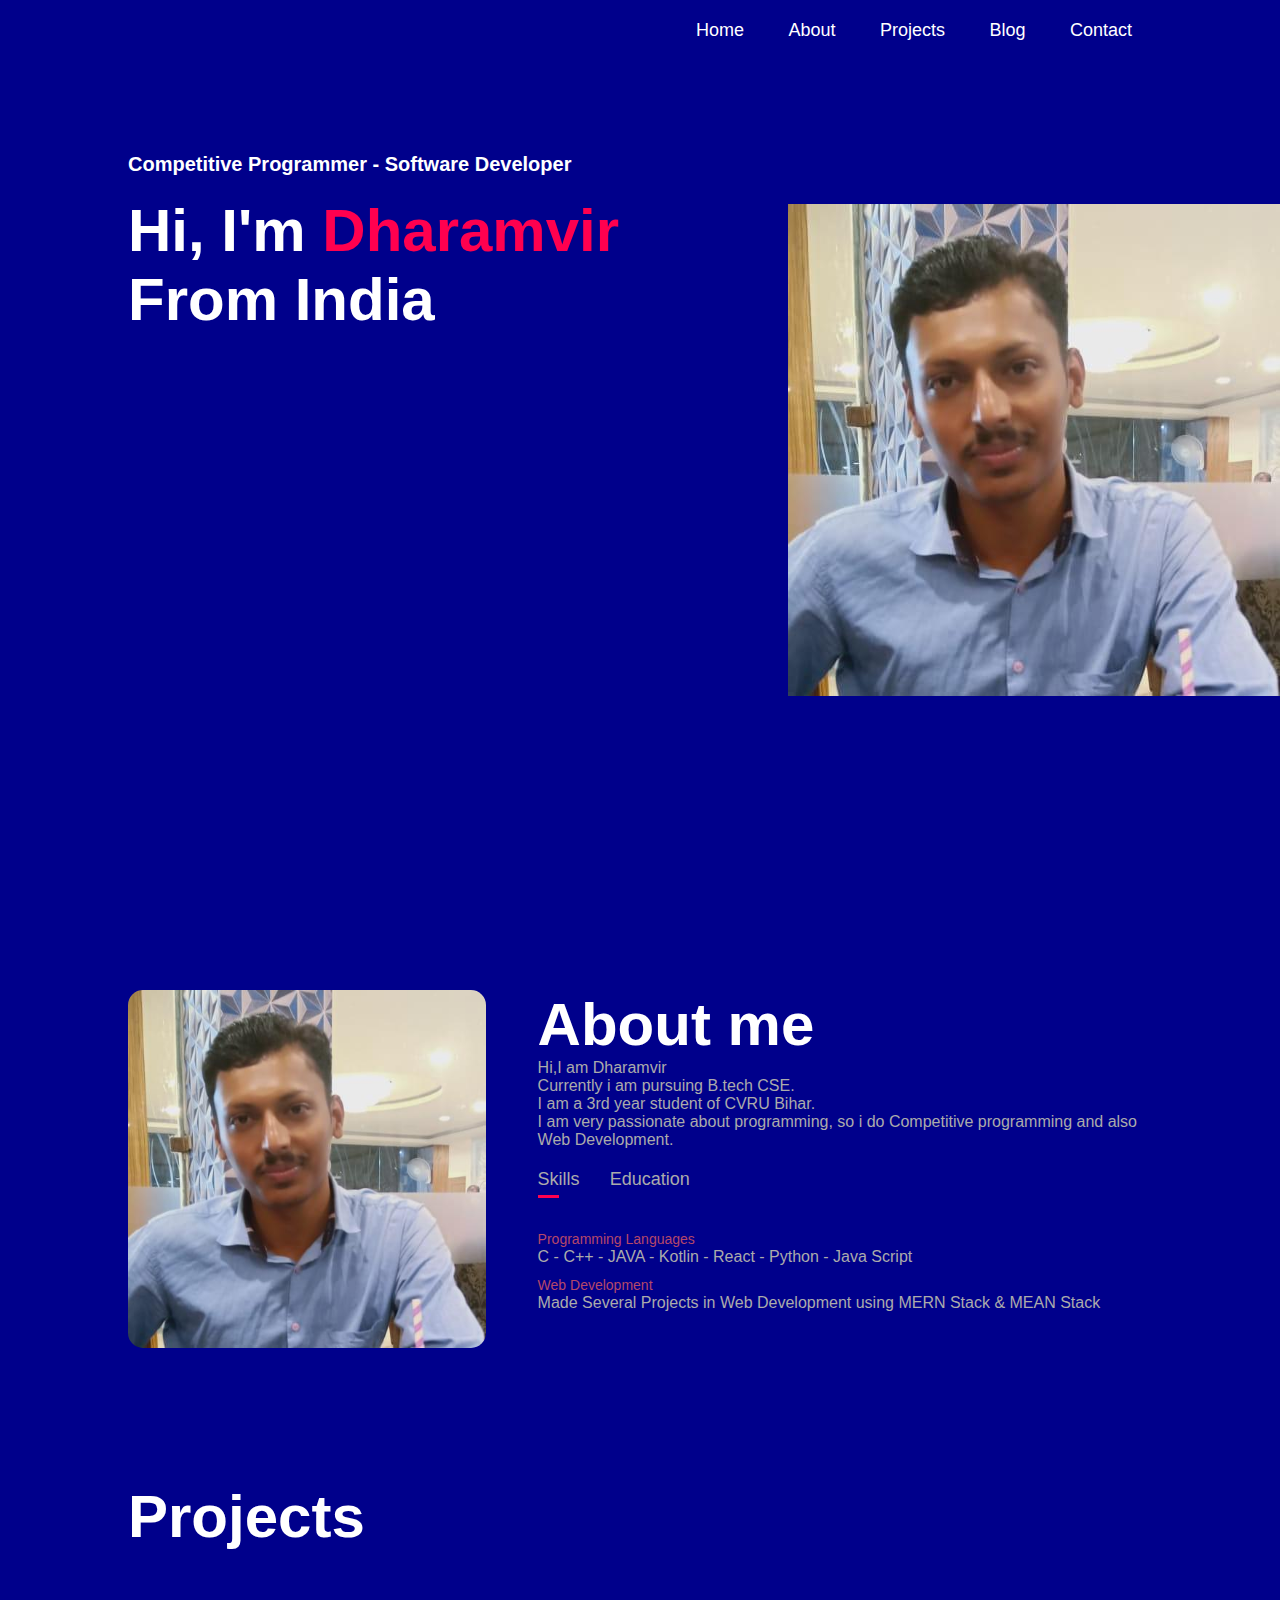
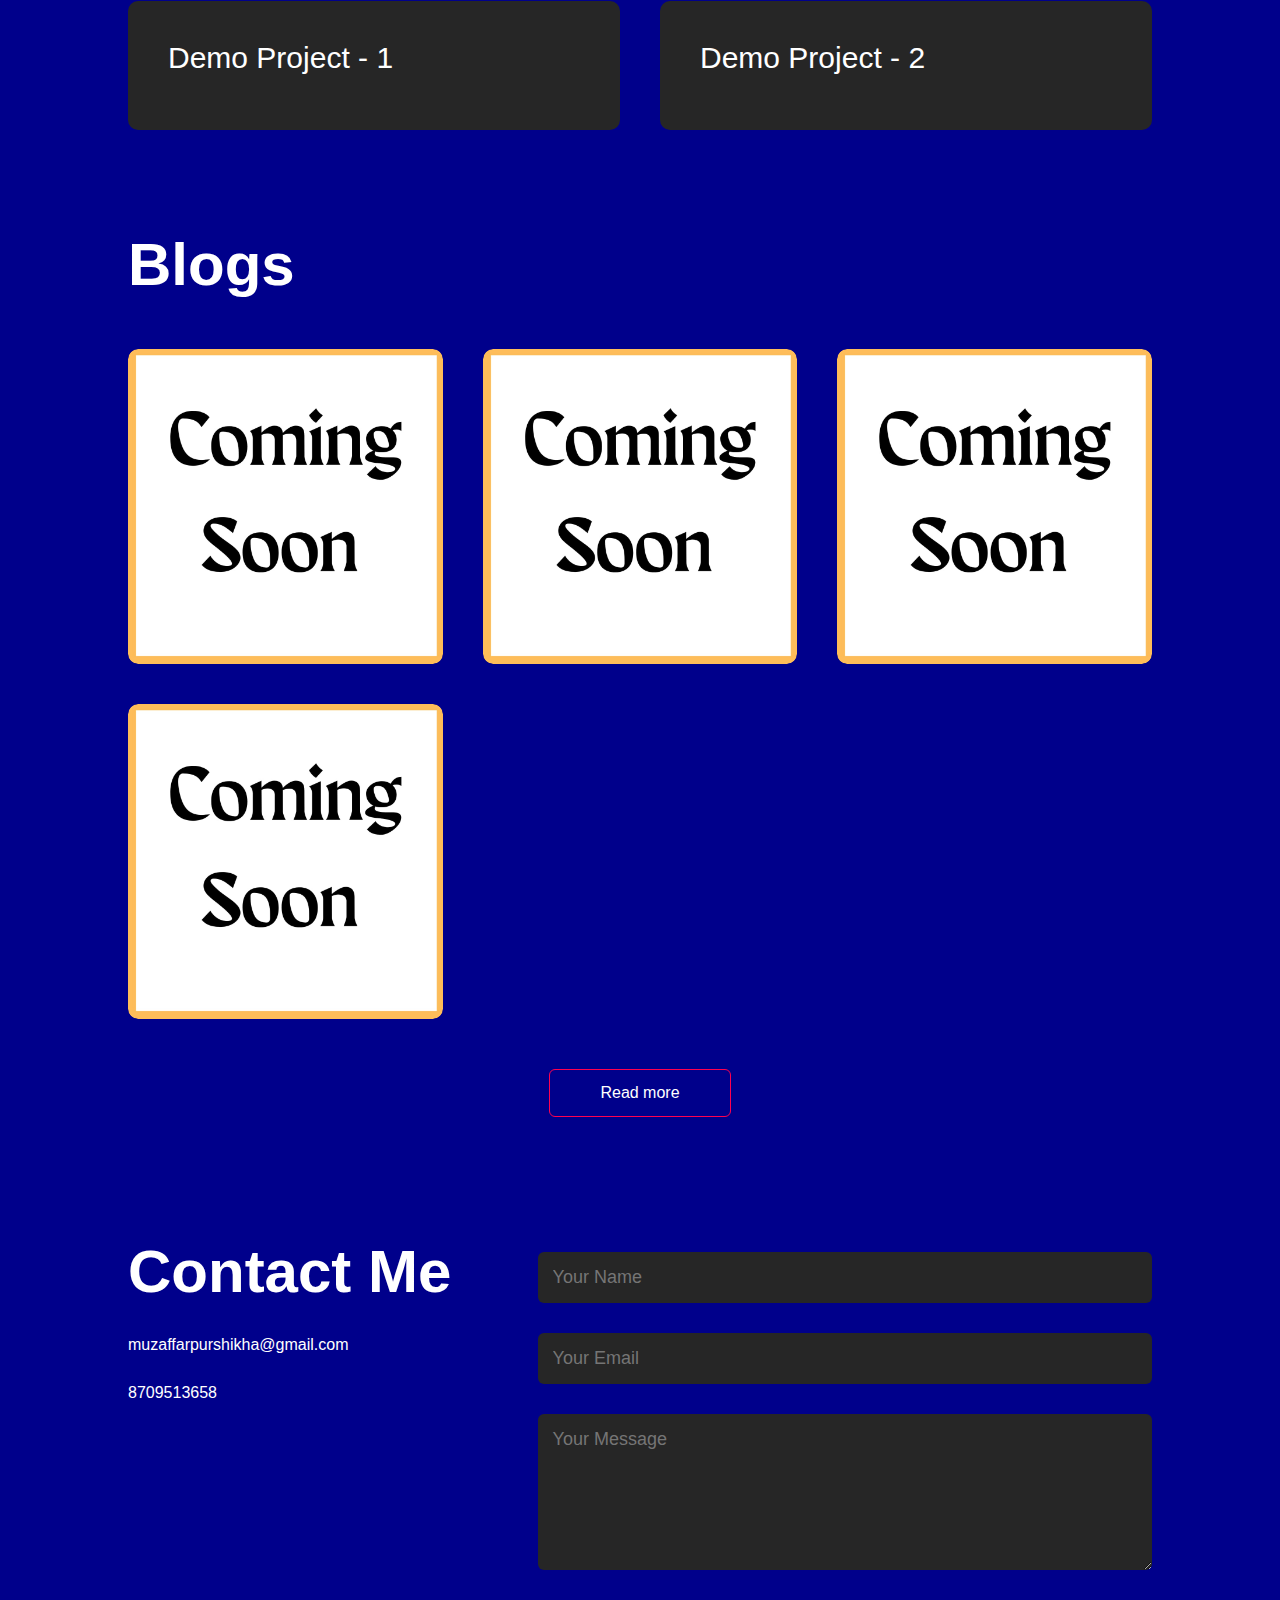
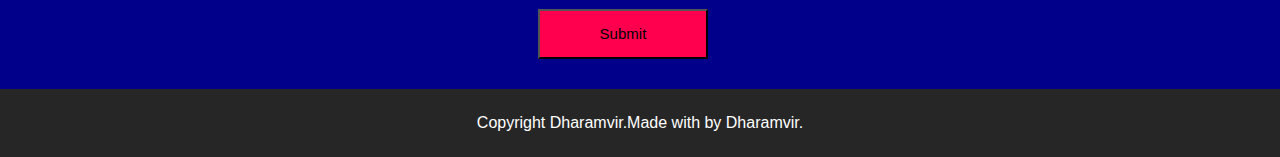
==== Task - 2/index.html @ 76e05f33 "1.0" ====
<!DOCTYPE html>
<html lang="en">
<head>
    <meta charset="UTF-8">
    <meta http-equiv="X-UA-Compatible" content="IE=edge">
    <meta name="viewport" content="width=device-width, initial-scale=1.0">
    <title>Dharamvir Kumar - Competitive Programmer - Software Developer</title>
    <link rel="stylesheet" href="style.css">
    <script src="https://kit.fontawesome.com/fb76f564b5.js" crossorigin="anonymous"></script>
</head>
<body>
    <div id="header">
        <div class="container">
            <nav>
                <img src="" alt=""  class="logo">    <!--   LOGO Image  -->
                <ul id="sidemenu">
                    <li><a href="#header">Home</a></li>
                    <li><a href="#about">About</a></li>
                    <li><a href="#Projects">Projects</a></li>
                    <li><a href="#blogs">Blog</a></li>
                    <li><a href="#contact">Contact</a></li>
                    <i class="fa-regular fa-square-xmark" onclick="closemenu()"></i>
                </ul>
                <i class="fa-solid fa-bars" onclick="openmenu()"></i>
            </nav>
            <div class="header-text">
                <b><p>Competitive Programmer - Software Developer</p></b>
                <h1>Hi, I'm <span>Dharamvir</span><br> From India</h1>
                
                
            </div>
        </div>

    </div>

    <!--    About Section -->

    <div id="about">   
        <div class="container">
            <div class="row">
                <div class="about-col-1">
                    <img src="Images/me.jpg" alt="">
                </div>
                <div class="about-col-2">
                    <h1 class="sub-title">About me</h1>
                    <p>Hi,I am Dharamvir<br>Currently i am pursuing B.tech CSE.<br> I am a 3rd year student of CVRU Bihar.<br>
                        I am very passionate about programming, so i do Competitive programming and also Web Development.</p>


                    <div class="tab-titles">
                    <p class="tab-links active-link" onclick="opentab('Skills')">Skills</p>
                    <p class="tab-links" onclick="opentab('Education')">Education</p>
                    </div>

                    <div class="tab-contents active-tab" id="Skills">
                        <ul>
                            <li><span>Programming Languages</span><br>C - C++ - JAVA - Kotlin - React - Python - Java Script</li>
                            <li><span>Web Development</span><br>Made Several Projects in Web Development using MERN Stack & MEAN Stack</li>
                        </ul>
                    </div>

                    <div class="tab-contents" id="Education">
                        <ul>
                            <li><span>B.tech CSE - </span><br>3rd Year Student of CVRU Bihar</li>
                           
                        </ul>
                    </div>
                </div>

            </div>
        </div>
    </div>


    <!-- -------------------------------------  Projects ----------------------------------- -->

<div id="Projects">
    <div class="container">
        <h1 class="sub-title">Projects</h1>
        <div class="Projects-list">
            <div>
                <h2>Demo Project - 1</h2>
                <!-- <p>Demo Project - 1</p> -->
            </div>

            <div>
                <h2>Demo Project - 2</h2>
                <!-- <p>Demo Project - 2</p> -->
            </div>



        </div>
    </div>
</div>


<!-- -------------------------------------  Blogs ----------------------------------- -->

<div id="blogs">
    <div class="container">
        <h1 class="sub-title">Blogs</h1>
        <div class="Blog-List">
            <div class="Blog">
                <img src="Images/1.jpg" alt="Blog Image">
                <div class="layer">
                    <h3>Demo Blog - 1</h3>
                </div>
            </div>
            <div class="Blog">
                <img src="Images/1.jpg" alt="Blog Image">
                <div class="layer">
                    <h3>Demo Blog - 2</h3>
                </div>
            </div>
            <div class="Blog">
                <img src="Images/1.jpg" alt="Blog Image">
                <div class="layer">
                    <h3>Demo Blog - 3</h3>
                </div>
            </div>
            <div class="Blog">
                <img src="Images/1.jpg" alt="Blog Image">
                <div class="layer">
                    <h3>Demo Blog - 4</h3>
                </div>
            </div>
        </div>
        <a href="#" class="btn">Read more</a>

    </div>
</div>


<!-- ---------------------------------------------------Contact----------------------------------------------- -->
<div id="contact">
    <div class="container">
        <div class="row">
            <div class="contact-left">
                <h1 class="sub-title">Contact Me</h1>
                <p><i class="fa-solid fa-paper-plane"></i> muzaffarpurshikha@gmail.com</p>
                <p><i class="fa-solid fa-phone"></i> 8709513658</p>
            </div>
            <div class="contact-right">
                <form name="submit-to-google-sheet">
                    <input type="text" name="Name" placeholder="Your Name" required>
                    <input type="email" name="Email" placeholder="Your Email" required>
                    <textarea name="Message" rows="6" placeholder="Your Message"></textarea>
                    <button type="submit" class="btn2">Submit</button>
                </form>
                <span id="msg"></span>
            </div>
        </div>
    </div>
    <div class="copyright">
        <p>Copyright <i-i1 class="fa-solid fa-copyright"></i-i1> Dharamvir.Made with <i class="fa-solid fa-heart"></i> by Dharamvir.</p>
    </div>
</div>




  <script>
           var tablinks = document.getElementsByClassName("tab-links");
           var tabcontents = document.getElementsByClassName("tab-contents");

           function opentab(tabname){
                for(tablink of tablinks){
                tablink.classList.remove("active-link");
            }
                for(tabcontent of tabcontents){
                    tabcontent.classList.remove("active-tab");
            }
            event.currentTarget.classList.add("active-link");
            document.getElementById(tabname).classList.add("active-tab");

           }
  </script>
   
   
   <script>
    var sidemenu = document.getElementById("sidemenu")

    function openmenu(){
        sidemenu.style.right = "0";
    }

    function closemenu(){
        sidemenu.style.right = "-200px";
    }



   </script>


  
  <script>
    const scriptURL = 'https://script.google.com/macros/s/AKfycbz1xo48dJMbzC2K7-EKOCONyKukElqr0mHlTJ-bc8PGH5NWUKYVqCxnxfApS96un3Vr/exec'
    const form = document.forms['submit-to-google-sheet']

    const msg = document.getElementById("msg")
  
    form.addEventListener('submit', e => {
      e.preventDefault()
      fetch(scriptURL, { method: 'POST', body: new FormData(form)})
        .then(response => {
            msg.innerHTML = "Message sent successfully"
            setTimeout(function(){
                msg.innerHTML = ""
            },5000)
            form.reset()
        })
        .catch(error => console.error('Error!', error.message))
    })
  </script>



</body>
</html>
---- Task - 2/style.css ----
*{
    margin: 0;
    padding: 0;
    font-family: 'Poppins', sans-serif;
    box-sizing: border-box;
}
html{
    scroll-behavior: smooth;
}
body{
    background-color: darkblue;
    color: #fff;
}
#header{
    width: 100%;
    height: 100vh;
    background-image: url(Images/me.jpg);
    background-size: auto;
    background-position: right;
    background-repeat: no-repeat;
    float: none;
}

.container{
    padding: 10px 10%;
}

nav{
    display: flex;
    align-items: center;
    justify-content: space-between;
    flex-wrap: wrap;
}
.logo{
    width: 140px;
}

nav ul li{
    display: inline-block;
    list-style: none;
    margin: 10px 20px;
}

nav ul li a{
    color: #fff;
    text-decoration: none;
    font-size: 18px;
    position: relative;
}

nav ul li a::after{
    content: '' ;
    width: 0;
    height: 3px;
    background: #ff004f;
    position: absolute;
    left: 0;
    bottom: -6px;
    transition: 0.5s;
}
nav ul li a:hover::after{
    width: 100%;
}
.header-text{
    margin-top: 10%;
    font-size: 20px;
}
.header-text h1{
    font-size: 60px;
    margin-top: 20px;

}
.header-text h1 span{
    color: #ff004f;
}

/* ----------about--------------- */

#about{
    padding: 80px 0;
    color: #ababab;
}

.row{
    display: flex;
    justify-content: space-between;
    flex-wrap: wrap;
}
.about-col-1{
    flex-basis: 35%;
}
.about-col-1 img{
    width: 100%;
    border-radius: 15px;
}
.about-col-2{
    flex-basis: 60%;
}

.sub-title{
    font-size: 60px;
    font-weight: 600;
    color: #fff;
}
.tab-titles{
    display: flex;
    margin: 20px 0 40px;
}
.tab-links{
    margin-left: 0;
    margin-right: 30px;
    font-size: 18px;
    font-weight: 500;
    cursor: pointer;
    position: relative;
}
.tab-links::after{
    content: '';
    width: 0;
    height: 3px;
    background: #ff004f;
    position: absolute;
    left: 0;
    bottom: -8px;
    transition: 0.5s;
}
.tab-links.active-link::after{
    width: 50%;
}
.tab-contents ul li{
    list-style: none;
    margin: 10px 0;

}
.tab-contents ul li span{
    color: #b54769;
    font-size: 14px;
}

.tab-contents{
    display: none;

}
.tab-contents.active-tab{
    display: block;
}

/* ------------------- Projects ------------------- */

#Projects{
    padding: 30px 0;
}

.Projects-list{
    display: grid;
    grid-template-columns: repeat(auto-fit, minmax(250px, 1fr));
    grid-gap: 40px;
    margin-top: 50px;

}
.Projects-list div{
    background: #262626;
    padding: 40px;
    font-size: 25px;
    font-weight: 400;
    border-radius: 10px;
    transition: background 0.5s, transform 0.5s;
}
.Projects-list div h2{
    font-size: 30px;
    font-weight: 500;
    margin-bottom: 15px;

}
.Projects-list div:hover{
    background: greenyellow;
    transform: translateY(-10px);
}


/* ------------------- Blogs ------------------- */

#blogs{
    padding: 50px 0;
}

.Blog-List{
    display: grid;
    grid-template-columns: repeat(auto-fit, minmax(250px, 1fr));
    grid-gap: 40px;
    margin-top: 50px;

}

.Blog{
    border-radius: 10px;
    position: relative;
    overflow: hidden;
}
.Blog img{
    width: 100%;
    border-radius: 10px;
    display: block;
    transition: transform 0.5s;
}

.layer{
    width: 100%;
    height: 0;
    background: linear-gradient(rgba(0,0,0.6), #ff004f);
    border-radius: 10px;
    position: absolute;
    left: 0;
    bottom: 0;
    overflow: hidden;
    display: flex;
    align-items: center;
    justify-content: center;
    flex-direction: column;
    padding: 0 40px;
    text-align: center;
    transition: height 0.5s;

}

.Blog:hover img{
    transform: scale(1.1);
}

.Blog:hover .layer{
    height: 100%;
}

.btn{
    display: block;
    margin: 50px auto;
    width: fit-content;
    border: 1px solid #ff004f;
    padding: 14px 50px;
    border-radius: 6px;
    text-decoration: none;
    color: white;
    transition: background 0.5s;
}
.btn:hover{
    background: green;
}

/* ----------------------------------------Contact------------------------------------- */

.contact-left{
    flex-basis: 35%;
}

.contact-right{
    flex-basis: 60%;
}

.contact-left p{
    margin-top: 30px;
}

.btn2{
    display: inline-block;
    background: #ff004f;
    
    height: 50px;
    font-size: 15px;
    padding: 14px 60px;
    margin-top: 20px;
    cursor: pointer;

}
.btn2:hover{
    background: greenyellow;
}

.contact-right form{
    width: 100%;
}
form input, form textarea{
    width: 100%;
    border: 0;
    outline: none;
    background: #262626;
    padding: 15px;
    margin: 15px 0;
    color: #fff;
    font-size: 18px;
    border-radius: 6px;
}



.copyright{
    width: 100%;
    text-align: center;
    padding: 25px 0;
    background: #262626;
    font-weight: 300;
    margin-top: 20px;
}

.copyright i{
    color: #ff004f;
}


/* -------------------------------------------------Responsive Website------------------------------------------------ */

 nav .fa-solid{
    display: none;
 }  
 
 nav .fa-regular{
    display: none;
 }





@media only screen and (max-width: 600px){
    #header{
        background-image: url(Images/me.jpg);
        width: 100%;
        height: auto;
        background-position: right;
        border-radius: 15px;
    }
    .header-text{
        margin-top: 100%;
        font-size: 16px;
    }
    .header-text h1{
        font-size: 30px;
    }
    nav .fa-solid{
        display: block;
        font-size: 25px;
    }
    nav .fa-regular{
        display: block;
        font-size: 25px;
    }
    nav ul{
        background: #ff004f;
        position: fixed;
        top: 0;
        right: -200px;
        width: 200px;
        height: 100vh;
        padding-top: 50px;
        z-index: 2;
        transition: right 0.5s;
    }

    nav ul li{
        display: block;
        margin: 25px;
    }
    nav ul .fa-solid{
        position: absolute;
        top: 25px;
        left: 25px;
        cursor: pointer;

    }
    nav ul .fa-regular{
        position: absolute;
        top: 25px;
        left: 25px;
        cursor: pointer;

    }
    .sub-title{
        font-size: 40px;
    }
    .about-col-1, .about-col-2{
        flex-basis: 100%;
    }
    .about-col-1{
        margin-bottom: 30px;

    }
    .about-col-2{
        font-size: 14px;
    }
    .contact-left, .contact-right{
        flex-basis: 100%;
    }
    .copyright{
        font-size: 14px;

    }
}




#msg{
    color: #61b752;
    margin-left: 65px;
    
   
   
   
    display: block;
}
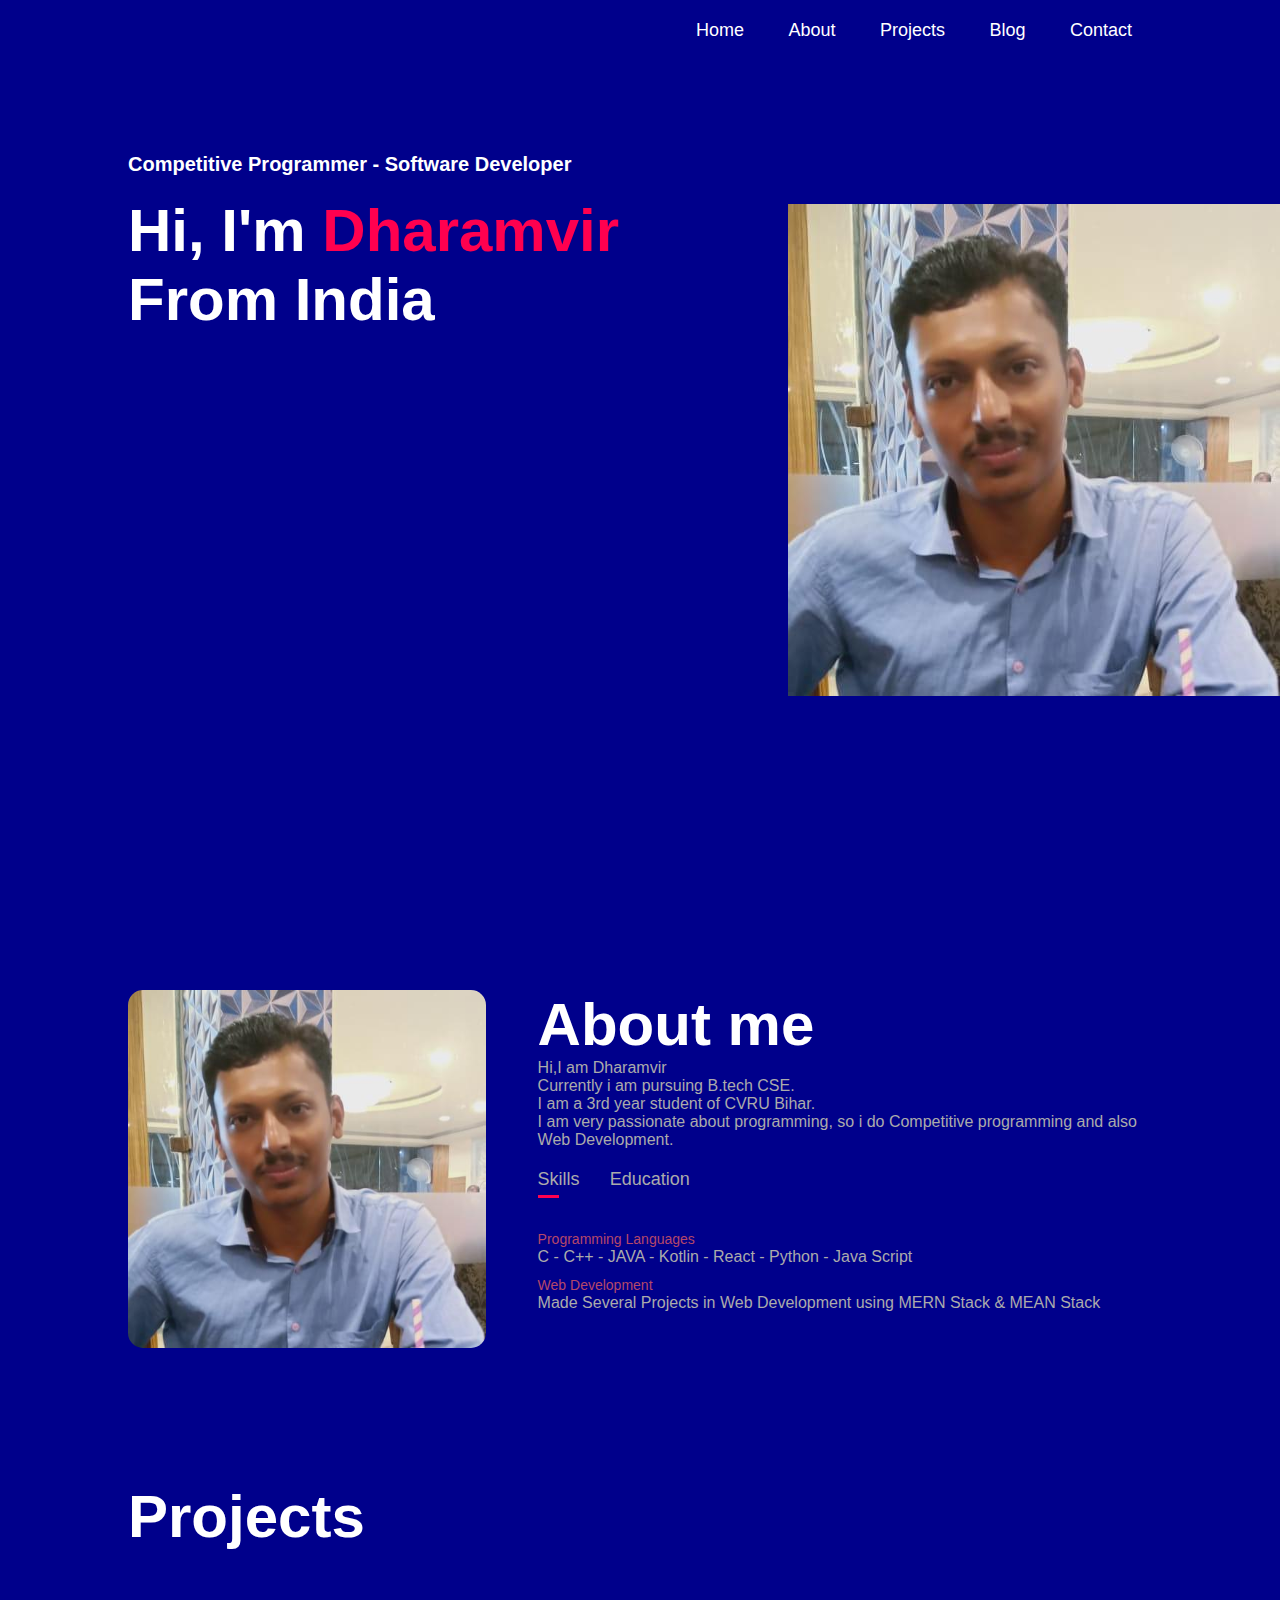
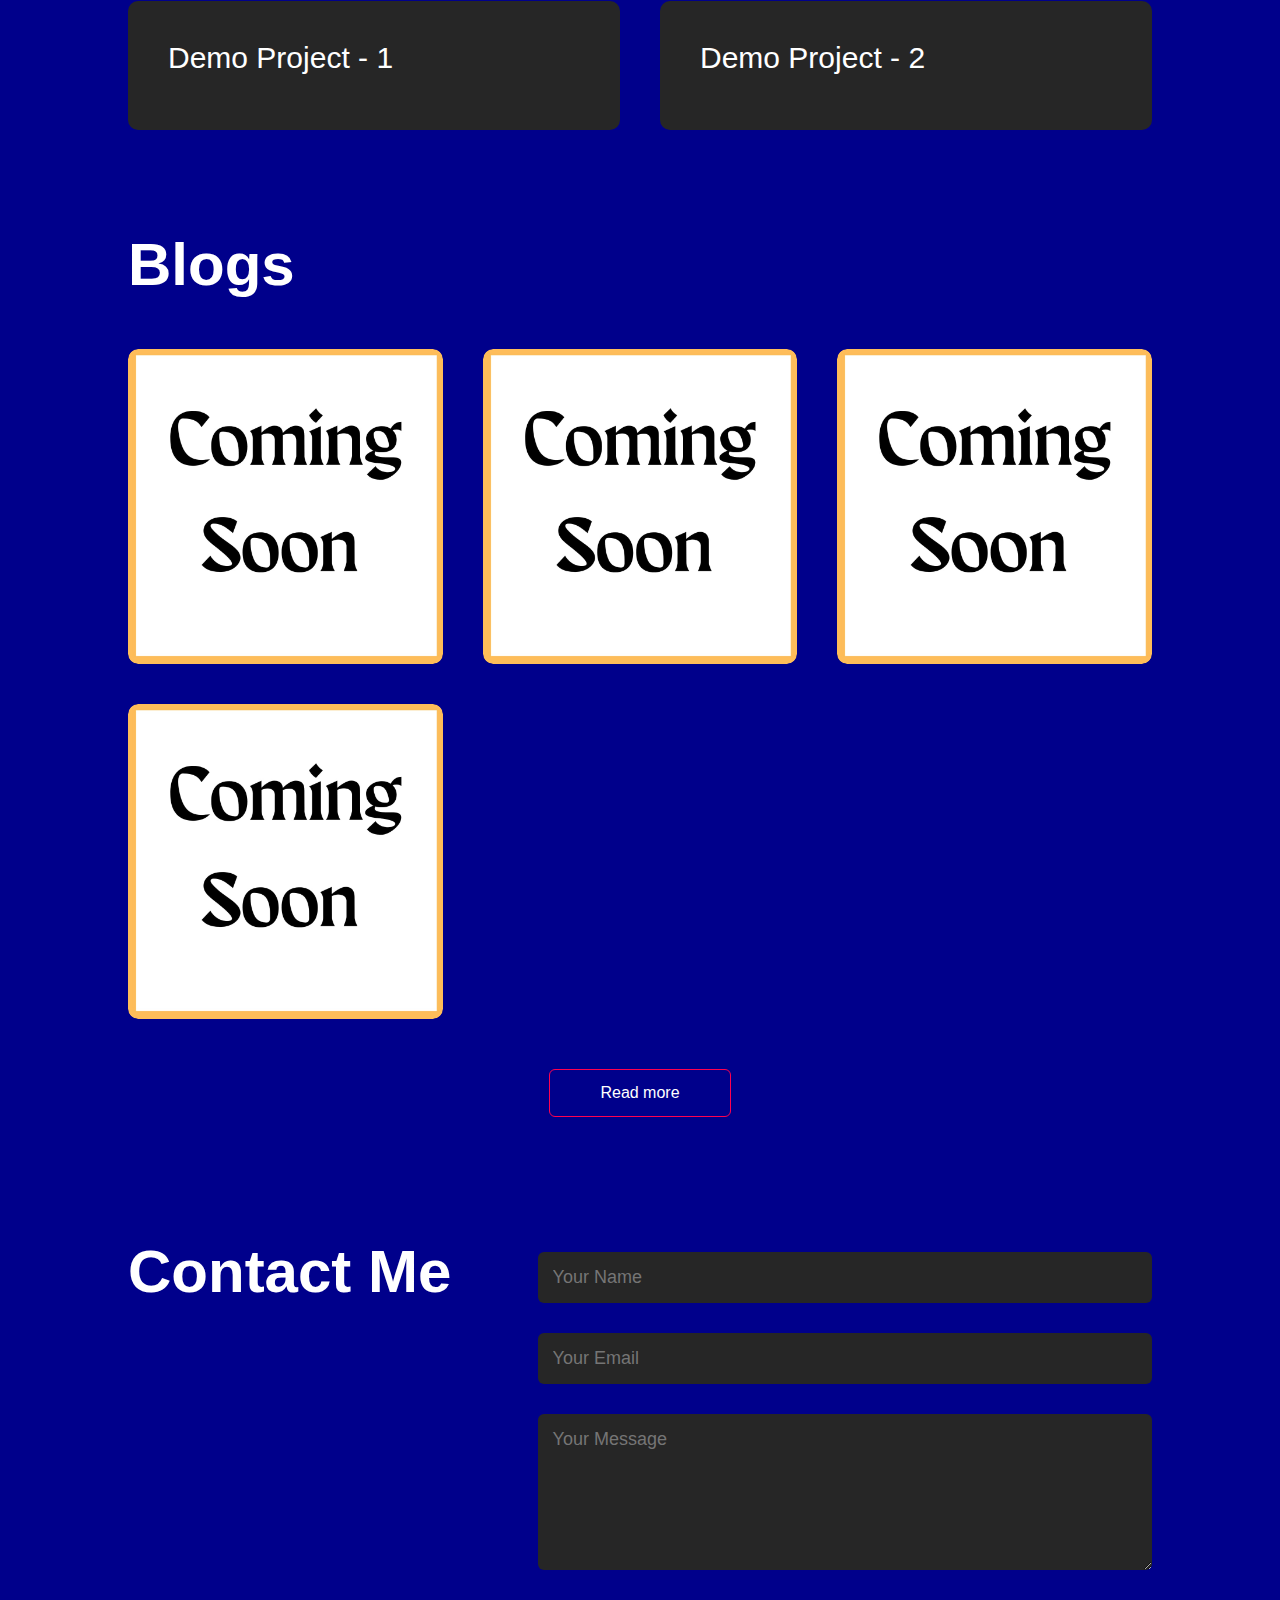
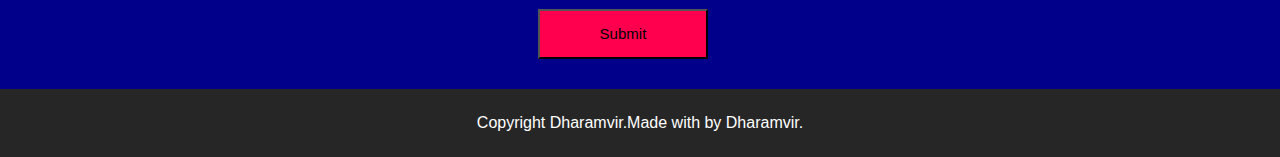
==== commit 2cbd4fde: "1.2" ====
--- a/Task - 2/index.html
+++ b/Task - 2/index.html
@@ -138,8 +138,7 @@
         <div class="row">
             <div class="contact-left">
                 <h1 class="sub-title">Contact Me</h1>
-                <p><i class="fa-solid fa-paper-plane"></i> muzaffarpurshikha@gmail.com</p>
-                <p><i class="fa-solid fa-phone"></i> 8709513658</p>
+                
             </div>
             <div class="contact-right">
                 <form name="submit-to-google-sheet">
@@ -218,4 +217,4 @@
 
 
 </body>
-</html>+</html>
